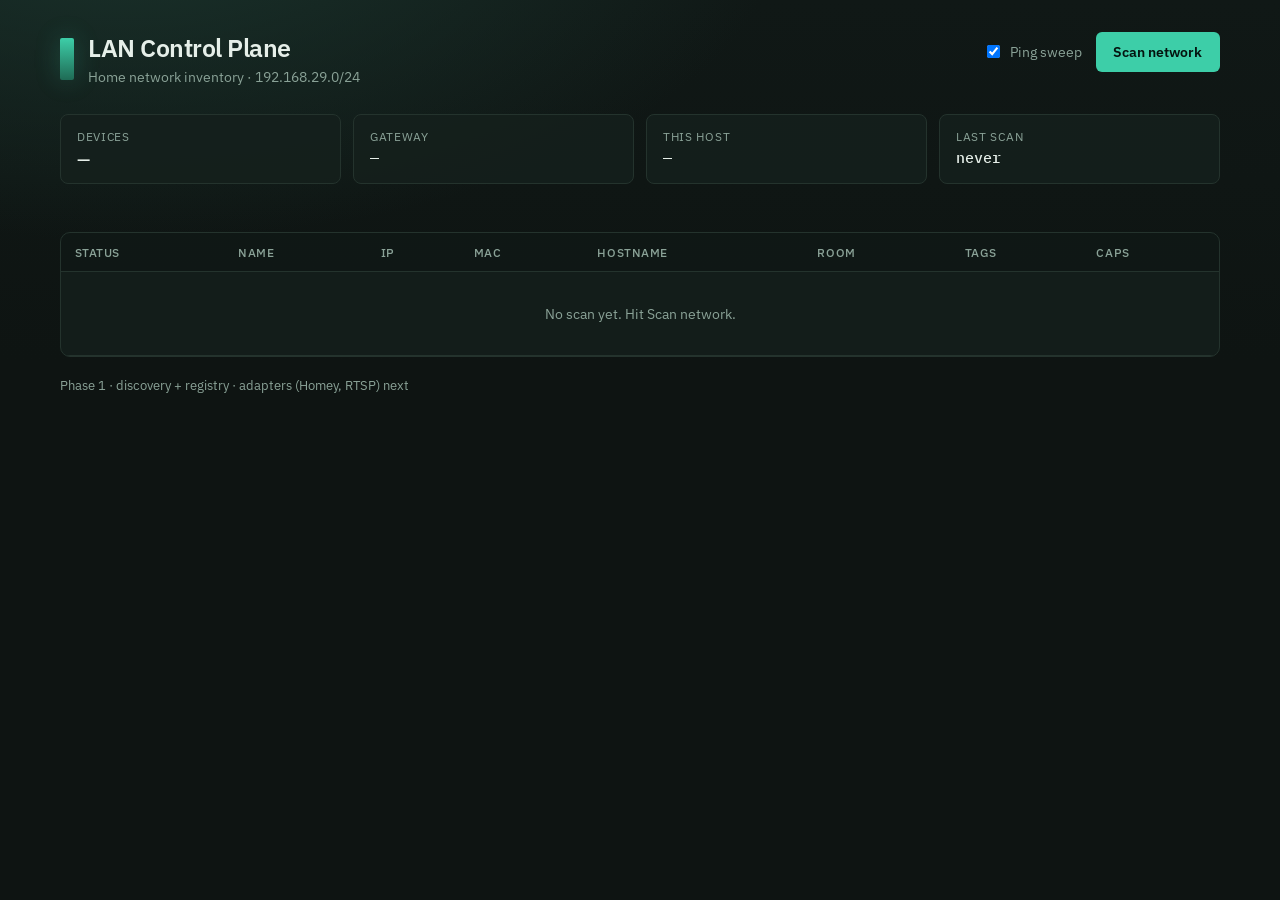
==== lan-control-plane/index.html @ c3181aa4 "Document Hermes stack ops and add local control-plane tooling. Centralize n8n LiteLLM routing docs, " ====
<!DOCTYPE html>
<html lang="en">
<head>
  <meta charset="UTF-8" />
  <meta name="viewport" content="width=device-width, initial-scale=1" />
  <title>LAN Control Plane</title>
  <link rel="preconnect" href="https://fonts.googleapis.com" />
  <link rel="preconnect" href="https://fonts.gstatic.com" crossorigin />
  <link href="https://fonts.googleapis.com/css2?family=IBM+Plex+Mono:wght@400;500;600&family=IBM+Plex+Sans:wght@400;500;600&display=swap" rel="stylesheet" />
  <link rel="stylesheet" href="styles.css" />
</head>
<body>
  <div class="shell">
    <header class="top">
      <div class="brand">
        <span class="brand-mark" aria-hidden="true"></span>
        <div>
          <h1>LAN Control Plane</h1>
          <p class="sub">Home network inventory · 192.168.29.0/24</p>
        </div>
      </div>
      <div class="actions">
        <label class="toggle">
          <input type="checkbox" id="pingSweep" checked />
          <span>Ping sweep</span>
        </label>
        <button type="button" id="scanBtn" class="primary">Scan network</button>
      </div>
    </header>

    <section class="stats" id="stats">
      <div class="stat"><span class="label">Devices</span><span class="value" id="statCount">—</span></div>
      <div class="stat"><span class="label">Gateway</span><span class="value mono" id="statGateway">—</span></div>
      <div class="stat"><span class="label">This host</span><span class="value mono" id="statLocal">—</span></div>
      <div class="stat"><span class="label">Last scan</span><span class="value mono" id="statTime">never</span></div>
    </section>

    <p class="status" id="status" role="status"></p>

    <div class="table-wrap">
      <table>
        <thead>
          <tr>
            <th>Status</th>
            <th>Name</th>
            <th>IP</th>
            <th>MAC</th>
            <th>Hostname</th>
            <th>Room</th>
            <th>Tags</th>
            <th>Caps</th>
          </tr>
        </thead>
        <tbody id="tbody">
          <tr class="empty"><td colspan="8">No scan yet. Hit Scan network.</td></tr>
        </tbody>
      </table>
    </div>

    <footer class="foot">
      Phase 1 · discovery + registry · adapters (Homey, RTSP) next
    </footer>
  </div>
  <script src="app.js"></script>
</body>
</html>
---- lan-control-plane/styles.css ----
:root {
  --bg: #0e1412;
  --bg-elev: #15201c;
  --line: #24332d;
  --text: #e6efe9;
  --muted: #8aa297;
  --accent: #3dcea8;
  --accent-dim: #1f6b55;
  --warn: #e0b45a;
  --offline: #5a6a62;
  --font: "IBM Plex Sans", ui-sans-serif, sans-serif;
  --mono: "IBM Plex Mono", ui-monospace, monospace;
}

* { box-sizing: border-box; }

body {
  margin: 0;
  min-height: 100vh;
  font-family: var(--font);
  color: var(--text);
  background:
    radial-gradient(1200px 600px at 10% -10%, #1a332c 0%, transparent 55%),
    linear-gradient(180deg, #101816 0%, var(--bg) 40%);
}

.shell {
  max-width: 1200px;
  margin: 0 auto;
  padding: 2rem 1.25rem 3rem;
}

.top {
  display: flex;
  flex-wrap: wrap;
  gap: 1.25rem;
  align-items: flex-start;
  justify-content: space-between;
  margin-bottom: 1.75rem;
}

.brand {
  display: flex;
  gap: 0.9rem;
  align-items: center;
}

.brand-mark {
  width: 14px;
  height: 42px;
  border-radius: 2px;
  background: linear-gradient(180deg, var(--accent), var(--accent-dim));
  box-shadow: 0 0 24px rgba(61, 206, 168, 0.25);
}

h1 {
  margin: 0;
  font-size: 1.55rem;
  font-weight: 600;
  letter-spacing: -0.02em;
}

.sub {
  margin: 0.2rem 0 0;
  color: var(--muted);
  font-size: 0.9rem;
}

.actions {
  display: flex;
  gap: 0.85rem;
  align-items: center;
}

.toggle {
  display: flex;
  gap: 0.45rem;
  align-items: center;
  color: var(--muted);
  font-size: 0.85rem;
  user-select: none;
}

.primary {
  font-family: var(--font);
  font-weight: 600;
  font-size: 0.9rem;
  color: #04140f;
  background: var(--accent);
  border: none;
  border-radius: 6px;
  padding: 0.65rem 1.1rem;
  cursor: pointer;
  transition: transform 120ms ease, filter 120ms ease;
}

.primary:hover:not(:disabled) {
  filter: brightness(1.05);
  transform: translateY(-1px);
}

.primary:disabled {
  opacity: 0.55;
  cursor: wait;
}

.stats {
  display: grid;
  grid-template-columns: repeat(4, minmax(0, 1fr));
  gap: 0.75rem;
  margin-bottom: 1rem;
}

.stat {
  background: color-mix(in srgb, var(--bg-elev) 90%, transparent);
  border: 1px solid var(--line);
  border-radius: 8px;
  padding: 0.85rem 1rem;
  display: flex;
  flex-direction: column;
  gap: 0.25rem;
}

.stat .label {
  color: var(--muted);
  font-size: 0.72rem;
  text-transform: uppercase;
  letter-spacing: 0.06em;
}

.stat .value {
  font-size: 1.05rem;
  font-weight: 500;
}

.mono { font-family: var(--mono); font-size: 0.92rem !important; }

.status {
  min-height: 1.25rem;
  margin: 0 0 0.75rem;
  color: var(--muted);
  font-size: 0.85rem;
  font-family: var(--mono);
}

.table-wrap {
  border: 1px solid var(--line);
  border-radius: 10px;
  overflow: auto;
  background: rgba(21, 32, 28, 0.75);
}

table {
  width: 100%;
  border-collapse: collapse;
  font-size: 0.9rem;
}

th, td {
  padding: 0.7rem 0.85rem;
  text-align: left;
  border-bottom: 1px solid var(--line);
  white-space: nowrap;
}

th {
  color: var(--muted);
  font-weight: 500;
  font-size: 0.72rem;
  text-transform: uppercase;
  letter-spacing: 0.05em;
  background: rgba(0, 0, 0, 0.2);
  position: sticky;
  top: 0;
}

tbody tr:hover td {
  background: rgba(61, 206, 168, 0.04);
}

.empty td {
  color: var(--muted);
  text-align: center;
  padding: 2rem;
}

.dot {
  display: inline-block;
  width: 8px;
  height: 8px;
  border-radius: 50%;
  margin-right: 0.4rem;
  background: var(--offline);
}

.dot.on { background: var(--accent); box-shadow: 0 0 8px rgba(61, 206, 168, 0.55); }
.dot.gw { background: var(--warn); }

.tag {
  display: inline-block;
  font-family: var(--mono);
  font-size: 0.7rem;
  color: var(--accent);
  border: 1px solid var(--accent-dim);
  border-radius: 4px;
  padding: 0.1rem 0.35rem;
  margin-right: 0.25rem;
}

.foot {
  margin-top: 1.25rem;
  color: var(--muted);
  font-size: 0.8rem;
}

@media (max-width: 800px) {
  .stats { grid-template-columns: repeat(2, 1fr); }
}
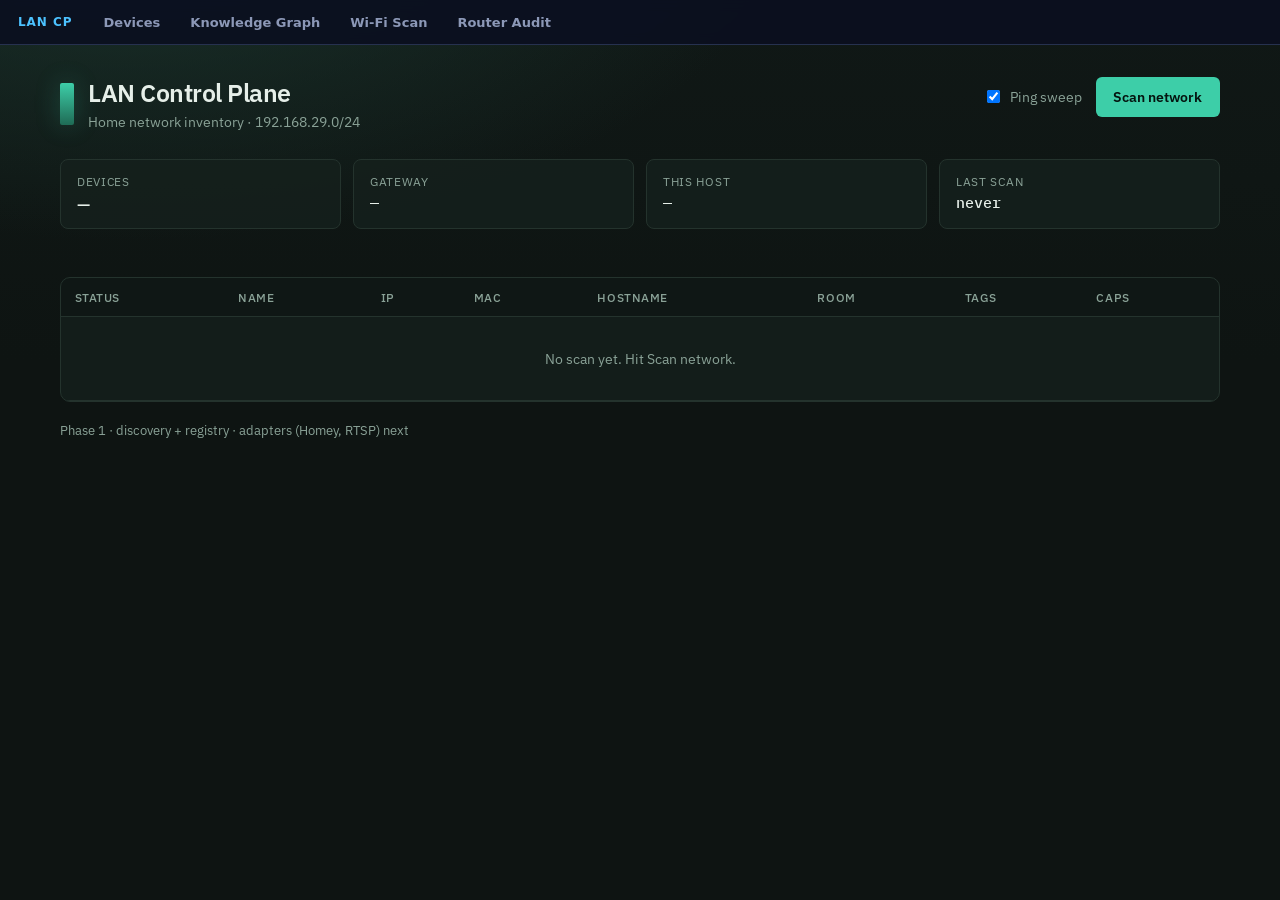
==== commit 179c9a90: "Add shared nav bar to Devices page Insert the LAN CP nav (Devices / Knowledge Graph / Wi-Fi Scan / R" ====
--- a/lan-control-plane/index.html
+++ b/lan-control-plane/index.html
@@ -10,6 +10,36 @@
   <link rel="stylesheet" href="styles.css" />
 </head>
 <body>
+<nav class="lcp-nav">
+  <style>
+    .lcp-nav { position:sticky; top:0; z-index:1000; display:flex; align-items:center; gap:4px;
+               height:45px; padding:0 18px; background:rgba(11,16,32,.92);
+               -webkit-backdrop-filter:blur(6px); backdrop-filter:blur(6px);
+               border-bottom:1px solid #26314f;
+               font-family:ui-sans-serif,system-ui,-apple-system,"Segoe UI",Roboto,sans-serif; }
+    .lcp-nav .lcp-brand { color:#4cc2ff; font-size:12px; font-weight:800; letter-spacing:.08em;
+                          text-transform:uppercase; margin-right:14px; white-space:nowrap; }
+    .lcp-nav a { color:#8c98b7; text-decoration:none; font-size:13px; font-weight:600;
+                 padding:5px 12px; border-radius:8px; border:1px solid transparent; white-space:nowrap; }
+    .lcp-nav a:hover { color:#e8edf7; background:#141c31; border-color:#26314f; }
+    .lcp-nav a.active { color:#4cc2ff; background:rgba(76,194,255,.1); border-color:rgba(76,194,255,.35); }
+  </style>
+  <span class="lcp-brand">LAN CP</span>
+  <a href="/">Devices</a>
+  <a href="/graph.html">Knowledge Graph</a>
+  <a href="/wifi.html">Wi-Fi Scan</a>
+  <a href="/routers.html">Router Audit</a>
+  <script>
+    (function(){
+      var p = location.pathname;
+      document.querySelectorAll('.lcp-nav a').forEach(function(a){
+        var h = a.getAttribute('href');
+        var isHome = (p === '/' || p === '/index.html');
+        if ((h === '/' && isHome) || (h !== '/' && h === p)) a.classList.add('active');
+      });
+    })();
+  </script>
+</nav>
   <div class="shell">
     <header class="top">
       <div class="brand">
